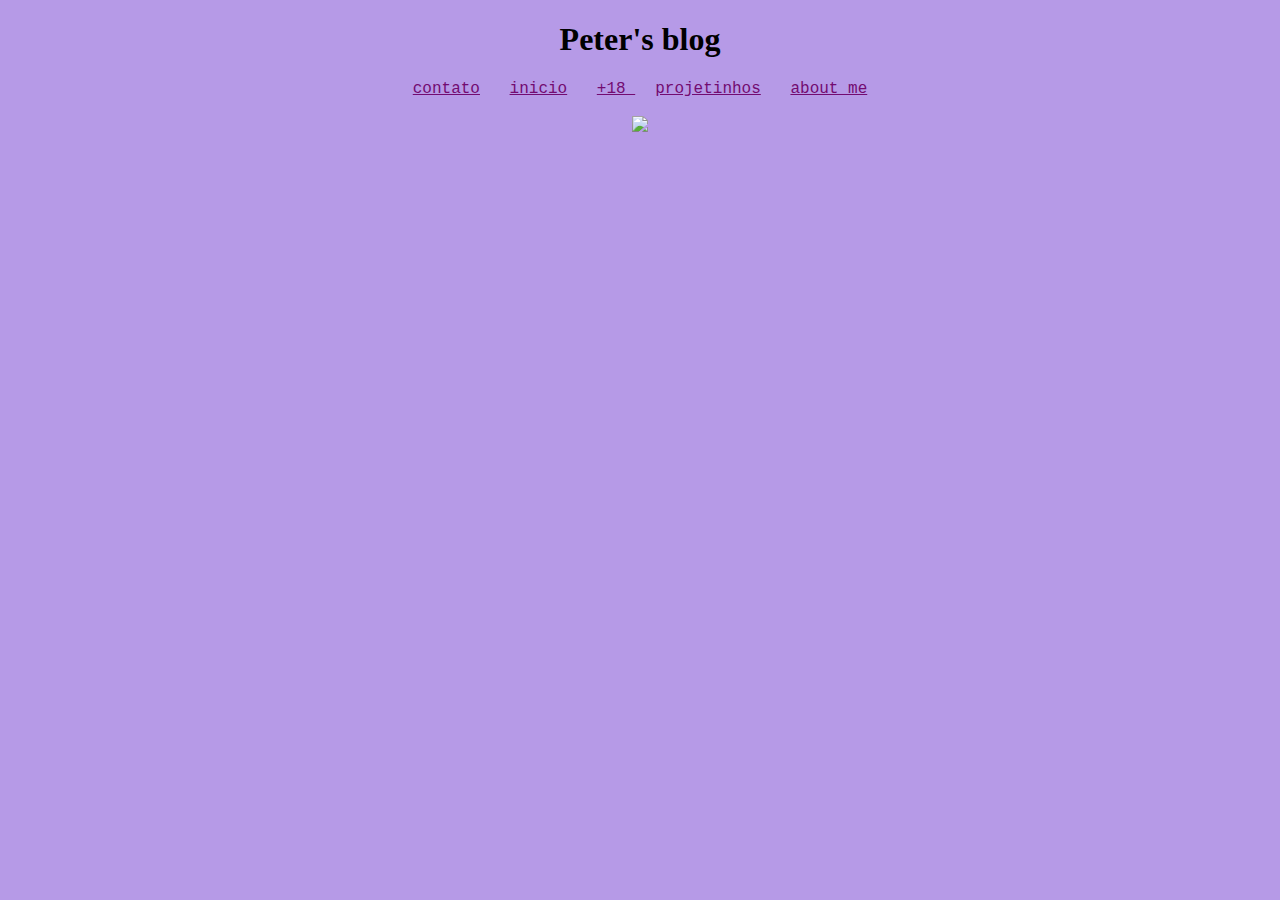
==== index.html @ 302b9c9a "Add files via upload" ====
<!DOCTYPE html>
<html lang="pt-br">
  <head>
    <title>Título da página</title>
    <link rel="stylesheet" href="estilo.css">
    <meta charset="utf-8">
  </head>
  <body>
    <h1> Peter's blog</h1>

    
    <ul>
    <li> <a href="index.html"> contato</a> </li>
    <li> <a href="contato.html"> inicio</a> </li>
    <li> <a href="galeria.html"> +18 </a> </li>
    <li> <a href="projetos.html"> projetinhos</a> </li>
    <li> <a href="biografia.html"> about me</a> </li>
    </ul>
    <br>
    <img src="c:\Users\Aluno\Downloads\Ideias Para O Lar.jpg" width="300px">
    
  </body>
</html>
---- estilo.css ----
ul {
    list-style-type: none;
    padding: 0%;
    margin:0%
}

li {
    display: inline;
    padding: 10px;
}

body{
    background-color: #B69AE7;
    font-family: 'Courier New', Courier, monospace;
    text-align: center;
    
}

a {
    color: rgb(115, 11, 113);
}

a:hover {
    color: crimson;
}
    h1{
        font-family: Georgia, 'Times New Roman', Times, serif;

    }
image{
    image: orientation 5px;;
}
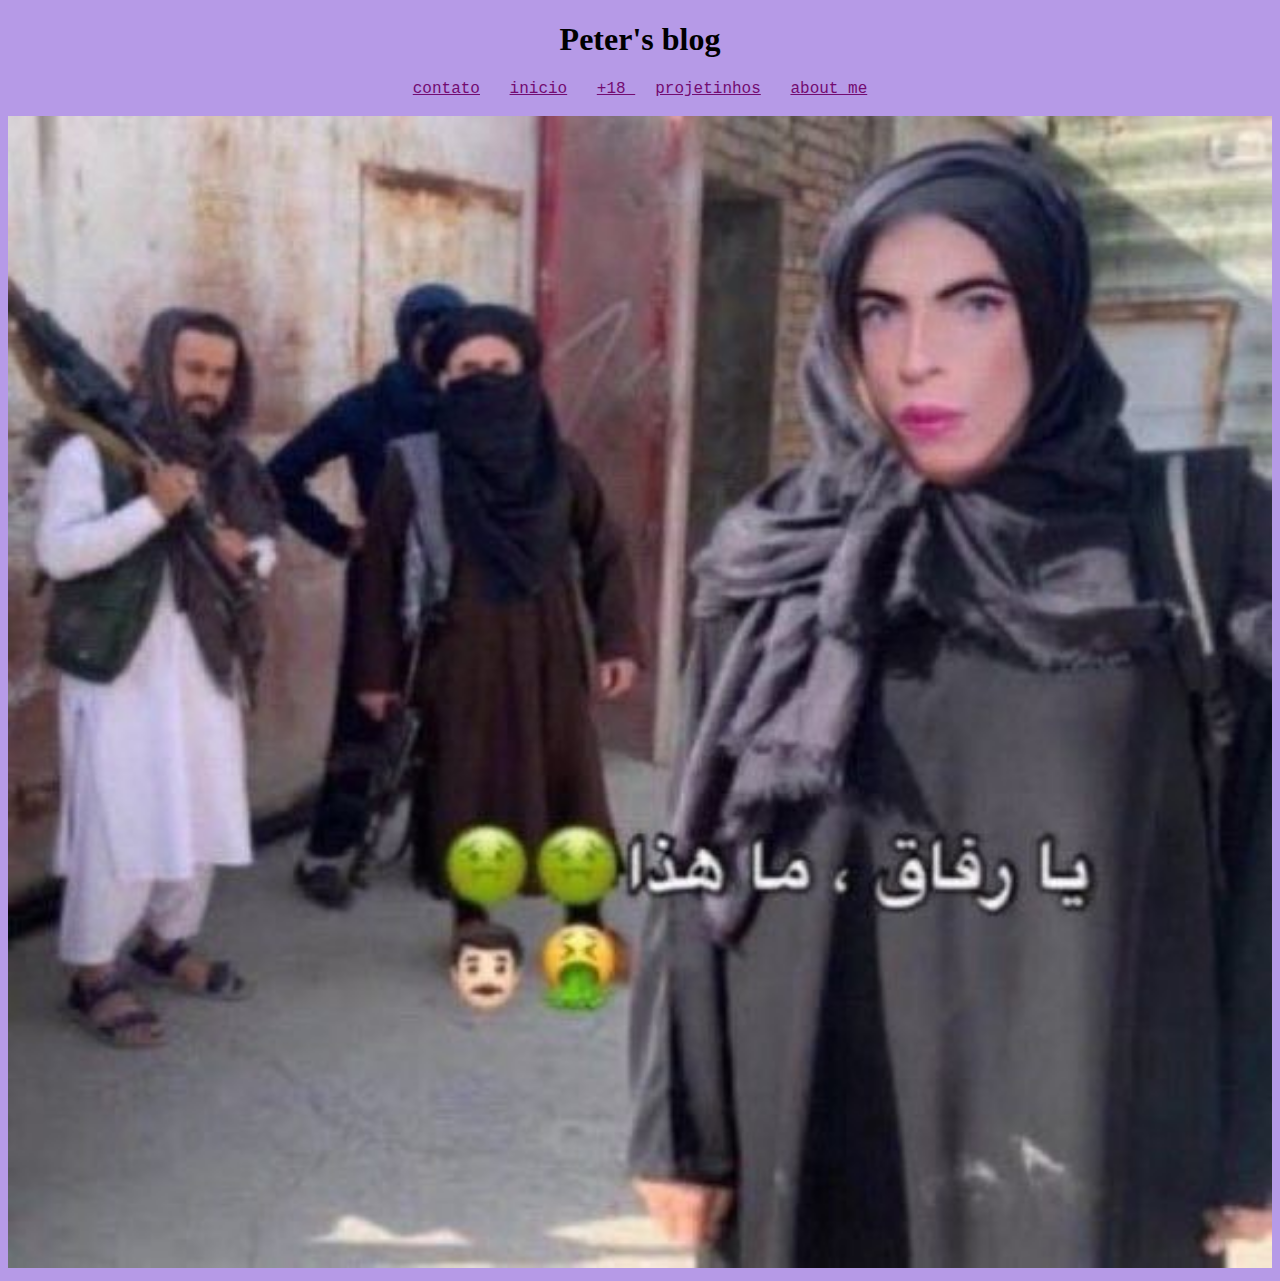
==== commit 2bbbab42: "coloquei fotos a minha galeria +18" ====
--- a/index.html
+++ b/index.html
@@ -17,7 +17,7 @@
     <li> <a href="biografia.html"> about me</a> </li>
     </ul>
     <br>
-    <img src="c:\Users\Aluno\Downloads\Ideias Para O Lar.jpg" width="300px">
+    <img src="Roupas Indie.jpg" alt="fonsi" width="100%" >
     
   </body>
 </html>
--- a/estilo.css
+++ b/estilo.css
@@ -25,9 +25,19 @@
 }
     h1{
         font-family: Georgia, 'Times New Roman', Times, serif;
+    }
 
-    }
-image{
-    image: orientation 5px;;
+img{
+    max-width: 100%;
+    width: 100%;
 }
+.galeria {
+    display: grid;
+    grid-template-columns: repeat(auto-fill, 360px); 
+    gap:50px;
 
+}
+.galeria img{
+    height: 360px;
+    border-radius: 50px;
+}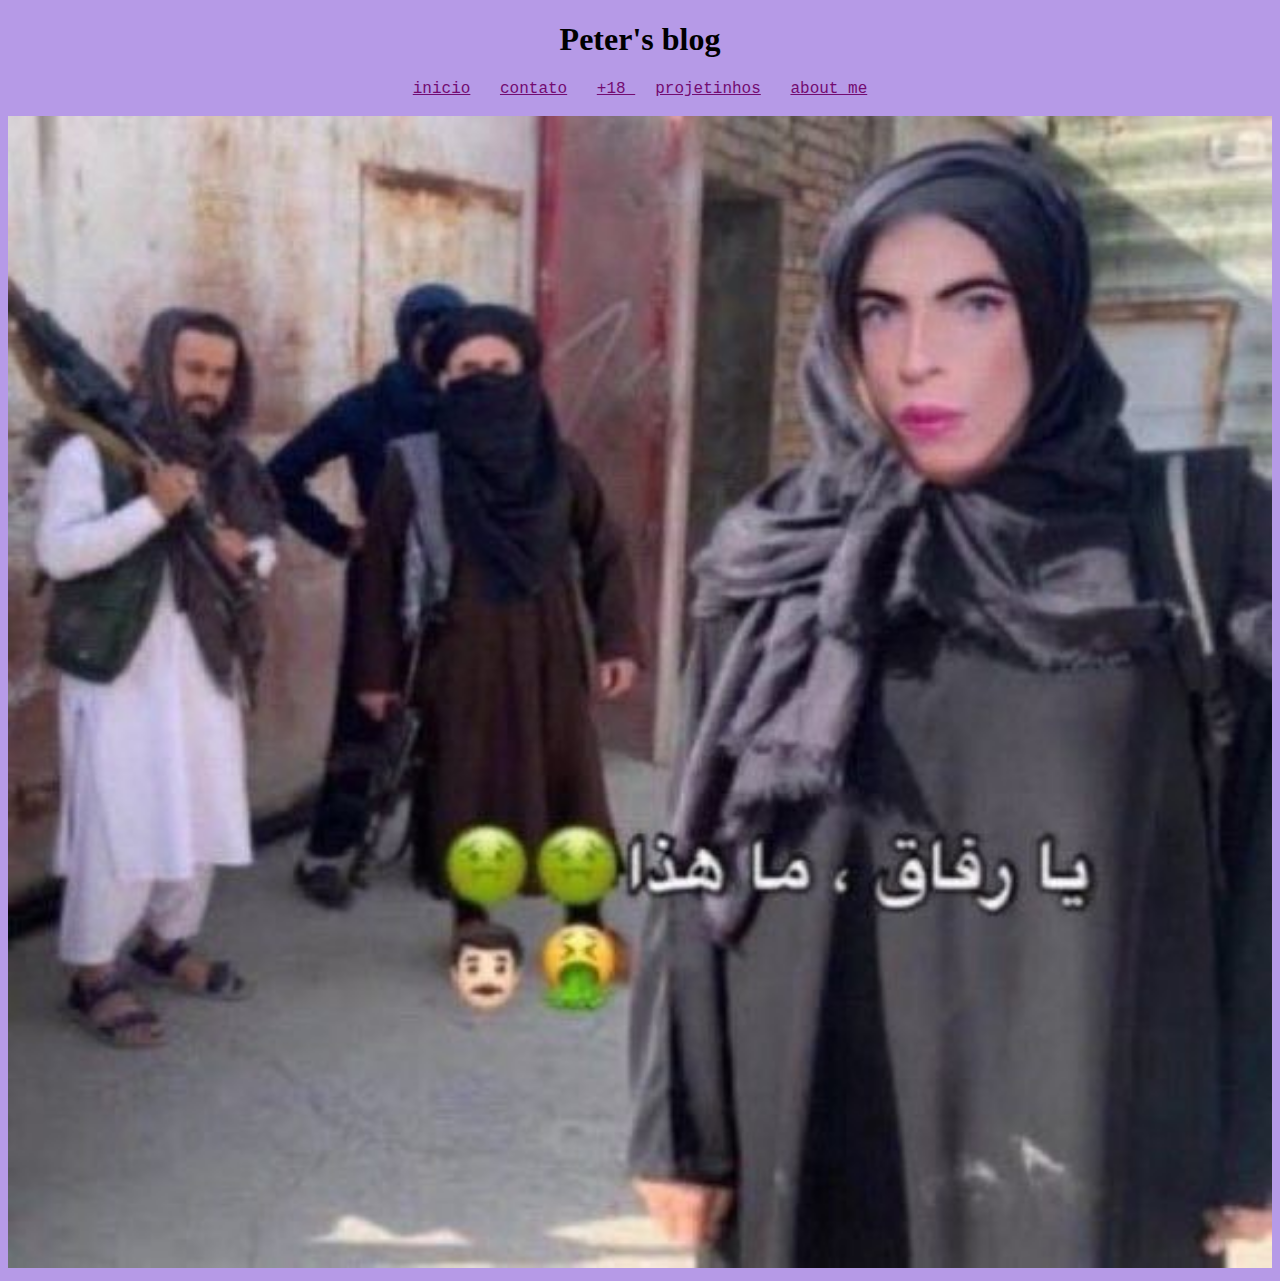
==== commit 096dff5b: "Add files via upload" ====
--- a/index.html
+++ b/index.html
@@ -10,8 +10,8 @@
 
     
     <ul>
-    <li> <a href="index.html"> contato</a> </li>
-    <li> <a href="contato.html"> inicio</a> </li>
+    <li> <a href="index.html"> inicio</a> </li>
+    <li> <a href="contato.html"> contato</a> </li>
     <li> <a href="galeria.html"> +18 </a> </li>
     <li> <a href="projetos.html"> projetinhos</a> </li>
     <li> <a href="biografia.html"> about me</a> </li>
--- a/estilo.css
+++ b/estilo.css
@@ -24,6 +24,7 @@
     color: crimson;
 }
     h1{
+
         font-family: Georgia, 'Times New Roman', Times, serif;
     }
 
@@ -40,4 +41,43 @@
 .galeria img{
     height: 360px;
     border-radius: 50px;
-}+    transition: transform 0.2s;
+
+}
+ .galeria img:hover{
+    transform: scale(1.05);
+ }
+ .contato img{
+            width: auto;    
+            height: 80px;
+            transition: transform 0.2s;
+            padding: 35px;
+            
+        }
+ .contato img:hover{
+    transform: scale(1.5);
+
+ }       
+
+ .contato {
+    padding: 80px;
+ }
+ .contato a {
+    text-decoration: none;
+ }
+
+ .about-me  img {
+    width: 300px;
+
+ }
+
+ .projetinhos img{
+    width: 300px;
+    padding: 50px;
+    
+    margin-right: 50%;
+ }
+
+ .projetinhos p {
+    padding: 20px;
+ }